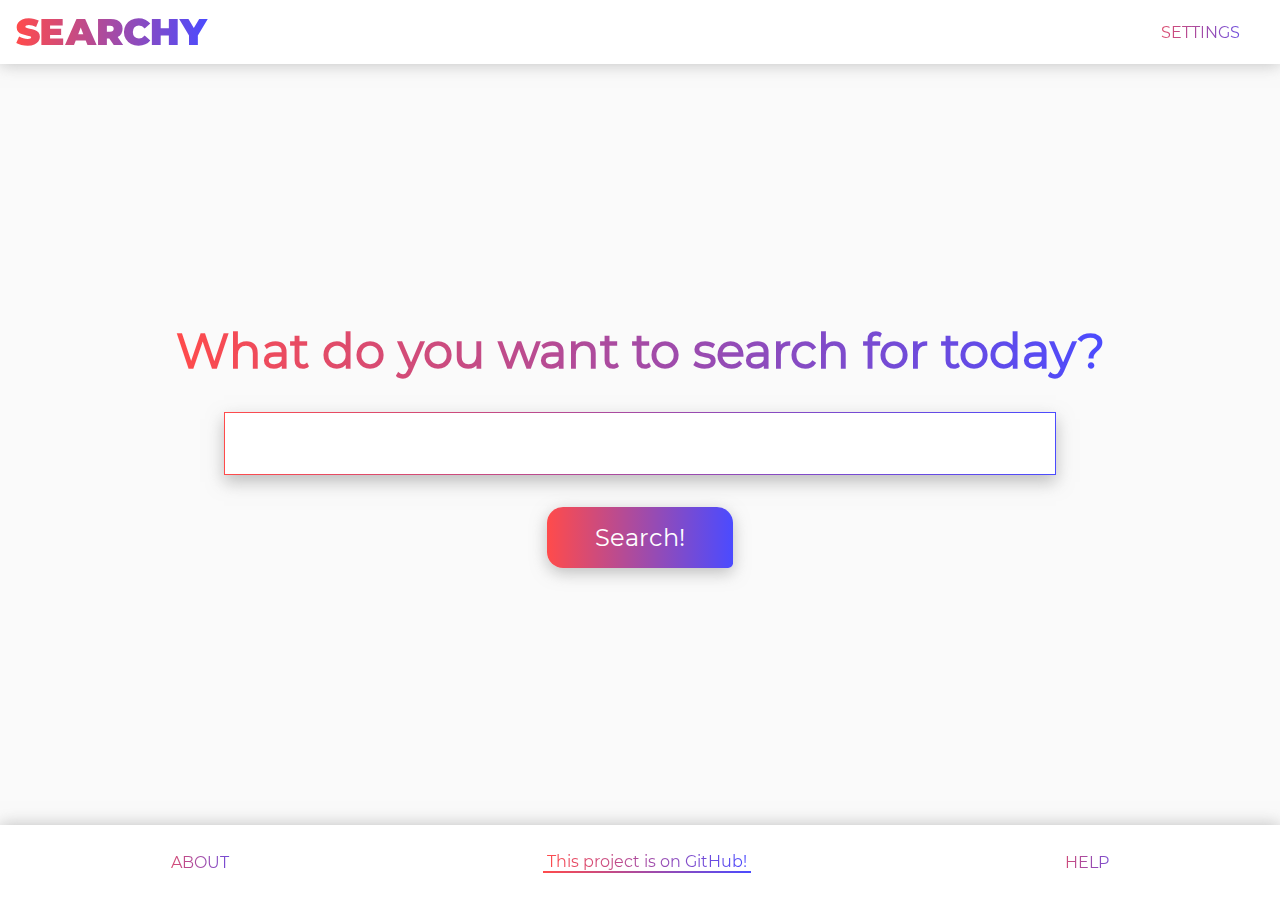
==== index.html @ b9e06f4c "Dark mode added (works). Some fixes for panels." ====
<!DOCTYPE html>
<html lang="en">
<head>
    <meta charset="UTF-8">
    <meta name="viewport" content="width=device-width, initial-scale=1.0">
    <title>Searchy!</title>
    <link rel="stylesheet" type="text/css" href="./assets/main.css">
</head>
<body>
    <nav>
        <img class="logo" src="./assets/logo.svg">

        <button id="settings-btn" class="panel-btn" direction="right">
            SETTINGS
        </button>
    </nav>

    <main>
        <h1 id="searchmsg">
            What do you want to search for today?
        </h1>

        <form id="searchform">
            <input type="text" name="searchbox" id="searchbox" class="searchbox" autocomplete="off">

            <button id="searchbtn" type="submit">Search!</button>
        </form>
    </main>

    <footer>
        <button id="about-btn" class="panel-btn" direction="left">
            ABOUT
        </button>

        <a class="github" target="parent" href="https://github.com/BurnyLlama/search-site">This project is on GitHub!</a>

        <button id="help-btn" class="panel-btn" direction="right">
            HELP
        </button>
    </footer>

    <div class="panel panel-right" id="settings-panel" direction="right">
        <h2>
            Theme
        </h2>

        <form action="#" id="settings-theme">
            <input type="radio" name="theme" id="dark-theme" value="dark">
            <label for="dark-theme">Dark Theme</label>

            <input type="radio" name="theme" id="light-theme" value="light">
            <label for="light-theme">Light Theme</label>
        </form>
    </div>

    <div class="panel panel-left" id="about-panel" direction="left">
        <h2>
            About
        </h2>
    </div>

    <div class="panel panel-right" id="help-panel" direction="right">
        <h2>
            Help
        </h2>
        <h3>
            How do I search?
        </h3>
        <p>
            Just type in a query in the search box and then just hit the search button. (Or if you're lazy, then just hit enter.)
        </p>

        <h3>Tips and tricks:</h3>
        <p>
            You can use a minus (-) followed by a word to exlude from your search. <br>
            Example: If you search for "cats -movie", you'll not get the <i>Cats</i> movie as a result.
        </p>
        <p>
            You can also search for a specific phrase if you put it in quotation marks (""). <br>
            Example: "hello world" will search for results including that specific phrase.
        </p>
    </div>

    <img id="close-btn" src="./assets/close.svg" alt="x">

    <script src="./assets/search.js"></script>
    <script src="./assets/searchmsg.js"></script>
    <script src="./assets/panels.js"></script>
    <script src="./assets/settings.js"></script>
</body>
</html>
---- assets/main.css ----
@import 'scaling.css';

@font-face {
    src: url('./Montserrat-Regular.ttf');
    font-family: 'Montserrat';
}

* {
    box-sizing: border-box;
    margin: 0;
    padding: 0;

    font-family: 'Montserrat', sans-serif;

    color: var(--text);
}

:root {
    --surface: #fafafa; /* #FAFAFA */
    --standout: #fff; /* #FFF */
    --text: #222; /* #222 */
    --shadow: #8888; /* #6668 */
}

html, body {
    overflow-x: hidden;
}

body {
    display: grid;
    grid-template-rows: max-content 1fr max-content;
    height: 100vh;
}

nav {
    display: flex;
    align-items: center;
    width: 100%;

    background: var(--standout);
    box-shadow: 0 0 1rem var(--shadow);
    z-index: 1;
}

button {
    color: transparent;
    background: linear-gradient(to right, #ff4b4b, #4b4bff);
    -webkit-background-clip: text;
    -moz-background-clip: text;
    background-clip: text;

    cursor: pointer;

    border: 0 transparent none;

    font-size: 1rem;

    padding: .75rem 1.5rem;

    transition: .3s;

    outline: 0 transparent none;
}

button:active, button:focus, button:hover {
    color: white;
    background: linear-gradient(to right, #ff4b4b, #4b4bff);
}

.logo {
    height: 4rem;
}

#settings-btn {
    margin-left: auto;
    margin-right: 1rem;
}

main {
    display: flex;
    flex-direction: column;
    align-items: center;
    justify-content: center;

    background: var(--surface);
}

#searchform {
    width: 60vw;
    display: flex;
    flex-direction: column;
    align-items: center;
}

#searchmsg {
    font-size: 3rem;
    text-align: center;

    margin-bottom: 2rem;

    color: transparent;
    background: linear-gradient(to right, #ff4b4b, #4b4bff);
    -webkit-background-clip: text;
    -moz-background-clip: text;
    background-clip: text;
}

#searchbox {
    border: .1rem solid;
    border-image-source: linear-gradient(to right, #ff4b4b, #4b4bff);
    border-image-slice: 1;

    color: var(--text);
    background: var(--standout);

    box-shadow: 0 .3em 1rem var(--shadow);

    margin-bottom: 2rem;
    padding: 1rem;

    font-size: 1.5rem;

    width: 65vw;

    outline: 0 transparent none;
}

#searchbox:hover {
    border: .2rem solid;
    border-image-source: linear-gradient(to right, #ff4b4b, #4b4bff);
    border-image-slice: 1;

    padding: .9rem;
}

#searchbox:focus {
    border: .3rem solid;
    border-image-source: linear-gradient(to right, #ff4b4b, #4b4bff);
    border-image-slice: 1;

    padding: .82rem;
}

#searchbtn {
    width: min-content;
    box-shadow: 0 .3rem 1rem var(--shadow);

    font-size: 1.5rem;

    color: white;
    background: linear-gradient(to right, #ff4b4b, #4b4bff);

    border-radius: 1rem 1rem .3rem 1rem;

    padding: 1rem 3rem;

    transition: .3s;
}

#searchbtn:hover, #searchbtn:focus, #searchbtn:active {
    border-radius: 1.6rem 1.6rem .6rem 1.6rem;
    cursor: pointer;
}

footer {
    display: flex;
    justify-content: space-around;
    align-items: center;

    background: var(--standout);
    box-shadow: 0 0 1rem var(--shadow);

    padding: 1rem 0;
}

.github {
    color: transparent;
    background: linear-gradient(to right, #ff4b4b, #4b4bff);
    -webkit-background-clip: text;
    -moz-background-clip: text;
    background-clip: text;
}

.github::after {
    content: ' ';
    display: block;
    position: relative;
    left: -2%;
    bottom: 0;
    width: 104%;
    height: 1pt;
    background: linear-gradient(to right, #ff4b4b, #4b4bff);
}

.panel {
    position: fixed;
    z-index: 3;

    background: var(--standout);
    box-shadow: 0 0 1rem var(--shadow);

    padding: 3vw;
    font-size: .8rem;

    top: 0;
    width: 40vw;
    height: 100vh;

    transition: .3s;
}

.panel-left {
    left: -50vw;
}

.panel-right {
    left: 110vw;
}

.panel h2, .panel h3 {
    margin: 1em 0 .5em 0;
}

.panel p {
    margin: .5em 0;
}

#close-btn {
    position: absolute;
    z-index: 4;

    background: linear-gradient(to right, #ff4b4b, #4b4bff);
    border-radius: 100%;
    box-shadow: 0 .3rem 1rem var(--shadow);

    top: 3vh;
    left: 110vw;

    width: 4vw;
    height: 4vw;

    padding: 1vw;

    transition: left .8s, transform .3s;
}

#close-btn:hover {
    cursor: pointer;
    transform: translateY(-.2rem);
    transition: .3s;
}
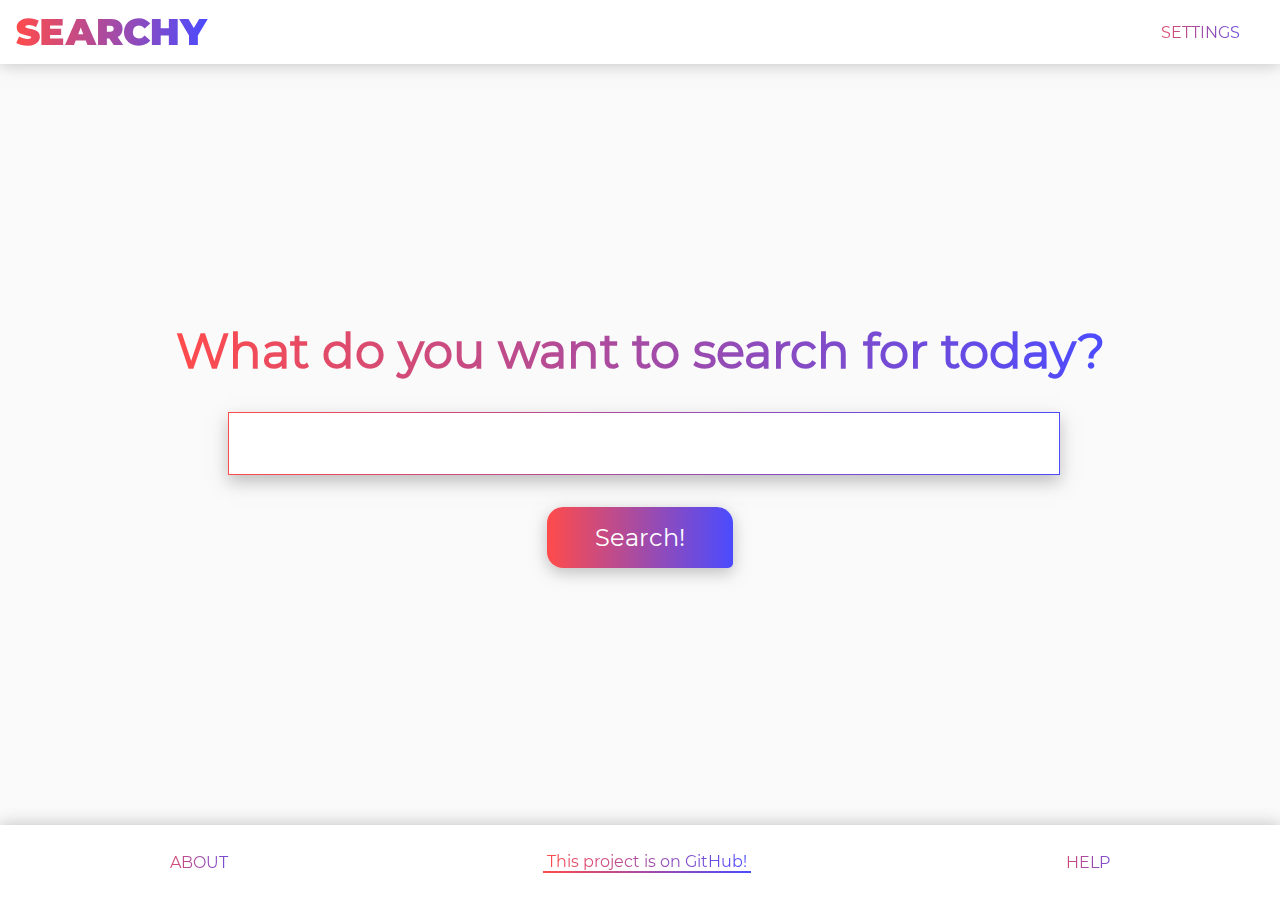
==== commit 5a0e49c4: "Small fixes to styles and about-panel." ====
--- a/index.html
+++ b/index.html
@@ -45,11 +45,47 @@
         </h2>
 
         <form action="#" id="settings-theme">
-            <input type="radio" name="theme" id="dark-theme" value="dark">
-            <label for="dark-theme">Dark Theme</label>
+            <p>
+                <input type="radio" name="theme" id="light-theme" checked value="light">
+                <label for="light-theme">Light Theme</label>
+            </p>
 
-            <input type="radio" name="theme" id="light-theme" value="light">
-            <label for="light-theme">Light Theme</label>
+            <p>
+                <input type="radio" name="theme" id="dark-theme" value="dark">
+                <label for="dark-theme">Dark Theme</label>
+            </p>
+        </form>
+
+        <h2>
+            Search Engine
+        </h2>
+        <form action="#" id="settings-search-engine">
+            <p>
+                <input type="radio" name="search-engine" id="search-engine-google" checked value="google">
+                <label for="search-engine-google">Google</label>
+            </p>
+
+            <p>
+                <input type="radio" name="search-engine" id="search-engine-ddg" value="ddg">
+                <label for="search-engine-ddg">Duck Duck Go</label>
+            </p>
+
+            <p>
+                <input type="radio" name="search-engine" id="search-engine-yahoo" value="yahoo">
+                <label for="search-engine-yahoo">Yahoo</label>
+            </p>
+
+            <p>
+                <input type="radio" name="search-engine" id="search-engine-bing" value="bing">
+                <label for="search-engine-bing">Bing</label>
+            </p>
+
+            <p>
+                <input type="radio" name="search-engine" id="search-engine-custom" value="custom">
+                <label for="search-engine-custom">
+                    Custom URL: <input type="text" id="search-engine-custom-url">
+                </label>
+            </p>
         </form>
     </div>
 
@@ -57,6 +93,9 @@
         <h2>
             About
         </h2>
+        <p>
+            This is a a little project I (<a href="https://github.com/BurnyLlama">BurnyLlama</a>) made in school. :D
+        </p>
     </div>
 
     <div class="panel panel-right" id="help-panel" direction="right">
--- a/assets/main.css
+++ b/assets/main.css
@@ -13,6 +13,8 @@
     font-family: 'Montserrat', sans-serif;
 
     color: var(--text);
+
+    transition: color .3s, background .3s;
 }
 
 :root {
@@ -52,6 +54,7 @@
     cursor: pointer;
 
     border: 0 transparent none;
+    border-radius: .8rem .8rem .3rem .8rem;
 
     font-size: 1rem;
 
@@ -173,22 +176,24 @@
     padding: 1rem 0;
 }
 
-.github {
+a {
     color: transparent;
     background: linear-gradient(to right, #ff4b4b, #4b4bff);
     -webkit-background-clip: text;
     -moz-background-clip: text;
     background-clip: text;
-}
-
-.github::after {
+    display: inline-grid;
+    margin: 0 .1rem;
+}
+
+a::after {
     content: ' ';
     display: block;
     position: relative;
     left: -2%;
     bottom: 0;
     width: 104%;
-    height: 1pt;
+    height: .1em;
     background: linear-gradient(to right, #ff4b4b, #4b4bff);
 }
 
@@ -248,4 +253,43 @@
     cursor: pointer;
     transform: translateY(-.2rem);
     transition: .3s;
+}
+
+input[typr=radio] {
+    background: #ff4b4b;
+}
+
+input[type=text] {
+    border: 0 transparent none;
+    border-bottom: .1rem solid;
+    border-image-source: linear-gradient(to right, #ff4b4b, #4b4bff);
+    border-image-slice: 1;
+
+    color: var(--text);
+    background: var(--surface);
+
+    margin: 0 0 0 .5rem;
+    padding: .25rem .5rem;
+
+    width: min(80%, 20vw);
+
+    outline: 0 transparent none;
+}
+
+input[type=text]:hover {
+    border: 0 transparent none;
+    border-bottom: .15rem solid;
+    border-image-source: linear-gradient(to right, #ff4b4b, #4b4bff);
+    border-image-slice: 1;
+
+    padding-bottom: .1rem;
+}
+
+input[type=text]:focus {
+    border: 0 transparent none;
+    border-bottom: .2rem solid;
+    border-image-source: linear-gradient(to right, #ff4b4b, #4b4bff);
+    border-image-slice: 1;
+
+    padding-bottom: .05rem;
 }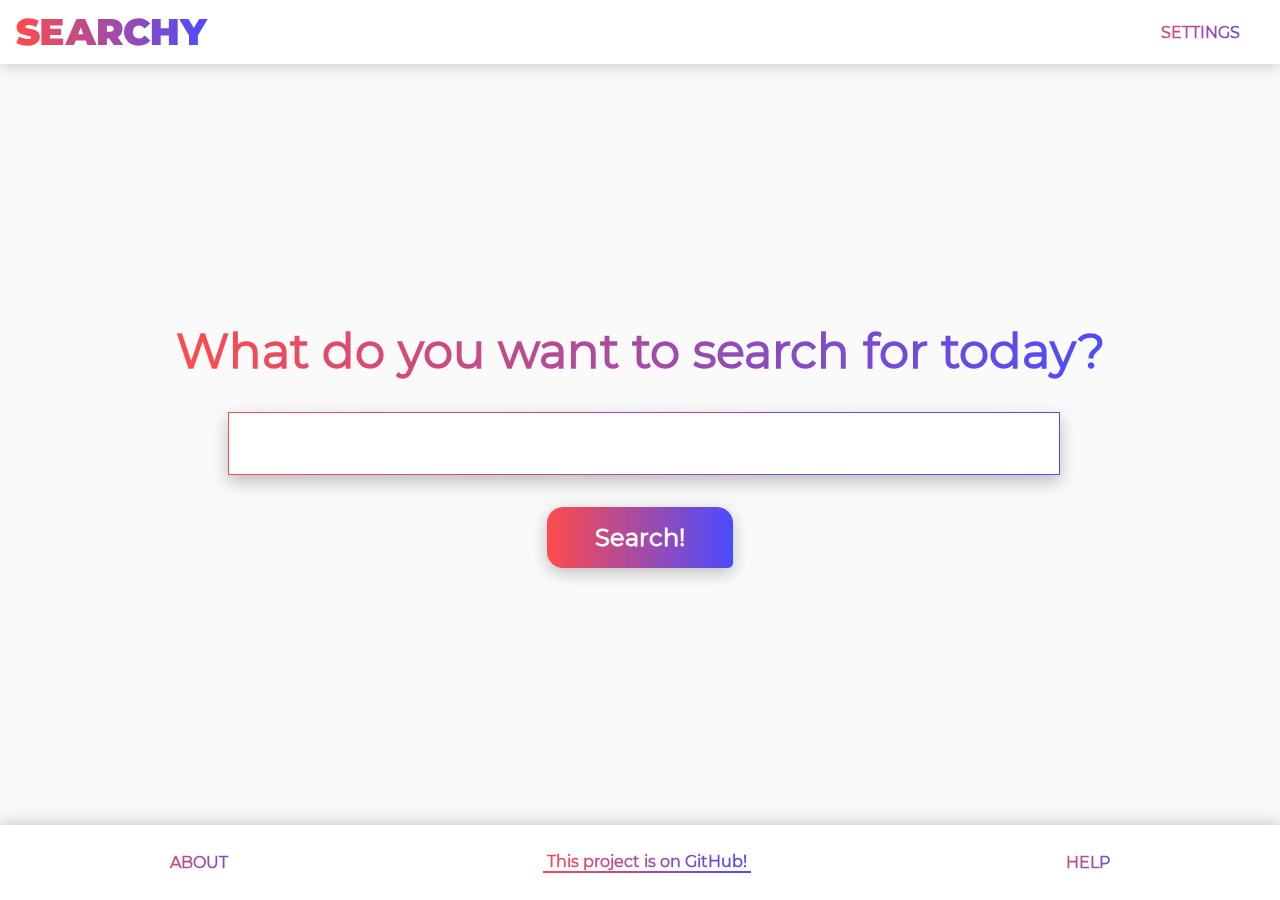
==== commit a3ea2802: "Refactored all JS. Added licenses to about-panel." ====
--- a/index.html
+++ b/index.html
@@ -96,6 +96,15 @@
         <p>
             This is a a little project I (<a href="https://github.com/BurnyLlama">BurnyLlama</a>) made in school. :D
         </p>
+
+        <h2>Licensing</h2>
+        <p>
+            The font used on this site is <a href="https://fonts.google.com/specimen/Montserrat?selection.family=Montserrat&sidebar.open=true&preview.text_type=custom">Montserrat</a>.
+            Montserrat is available under the <a href="./licenses/ofl.html">SIL OFL</a> license.
+        </p>
+        <p>
+            The rest of the site is licensed under the <a href="./licenses/mit.html">MIT license</a>.
+        </p>
     </div>
 
     <div class="panel panel-right" id="help-panel" direction="right">
@@ -122,9 +131,6 @@
 
     <img id="close-btn" src="./assets/close.svg" alt="x">
 
-    <script src="./assets/search.js"></script>
-    <script src="./assets/searchmsg.js"></script>
-    <script src="./assets/panels.js"></script>
-    <script src="./assets/settings.js"></script>
+    <script src="./scripts/main.js" type="module"></script>
 </body>
 </html>--- a/assets/main.css
+++ b/assets/main.css
@@ -57,6 +57,7 @@
     border-radius: .8rem .8rem .3rem .8rem;
 
     font-size: 1rem;
+    font-weight: bold;
 
     padding: .75rem 1.5rem;
 
@@ -197,6 +198,10 @@
     background: linear-gradient(to right, #ff4b4b, #4b4bff);
 }
 
+.github {
+    font-weight: bold;
+}
+
 .panel {
     position: fixed;
     z-index: 3;
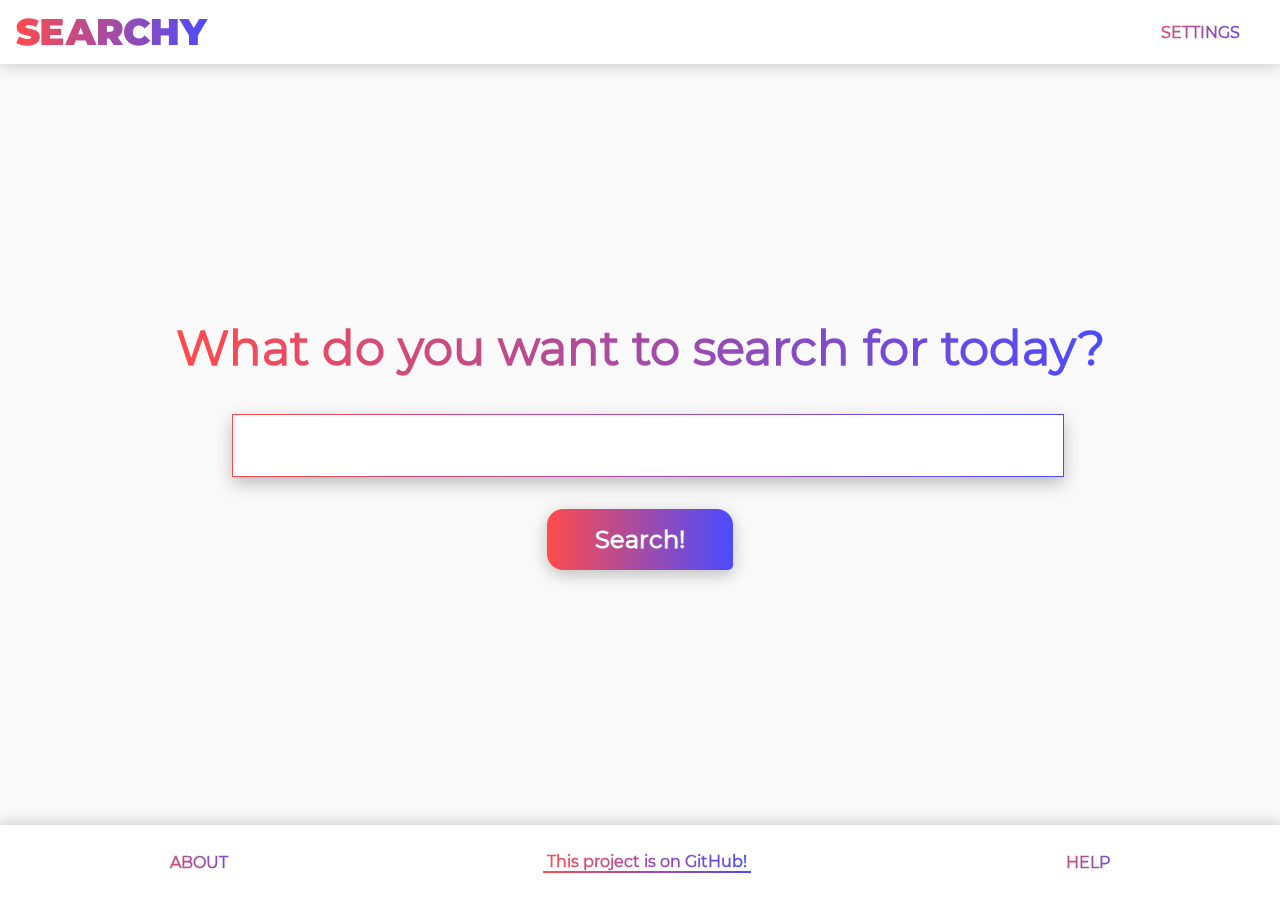
==== commit 5258ad8b: "Made the site more responsive." ====
--- a/index.html
+++ b/index.html
@@ -4,7 +4,8 @@
     <meta charset="UTF-8">
     <meta name="viewport" content="width=device-width, initial-scale=1.0">
     <title>Searchy!</title>
-    <link rel="stylesheet" type="text/css" href="./assets/main.css">
+    <link rel="stylesheet" type="text/css" href="./styles/main.css">
+    <link rel="stylesheet" type="text/css" href="./styles/mobile.css">
 </head>
 <body>
     <nav>
@@ -45,48 +46,55 @@
         </h2>
 
         <form action="#" id="settings-theme">
-            <p>
+            <div class="settings-container">
                 <input type="radio" name="theme" id="light-theme" checked value="light">
                 <label for="light-theme">Light Theme</label>
-            </p>
+            </div>
 
-            <p>
+            <div class="settings-container">
                 <input type="radio" name="theme" id="dark-theme" value="dark">
                 <label for="dark-theme">Dark Theme</label>
-            </p>
+            </div>
         </form>
 
         <h2>
             Search Engine
         </h2>
         <form action="#" id="settings-search-engine">
-            <p>
+            <div class="settings-container">
                 <input type="radio" name="search-engine" id="search-engine-google" checked value="google">
                 <label for="search-engine-google">Google</label>
-            </p>
+            </div>
 
-            <p>
+            <div class="settings-container">
                 <input type="radio" name="search-engine" id="search-engine-ddg" value="ddg">
                 <label for="search-engine-ddg">Duck Duck Go</label>
-            </p>
+            </div>
 
-            <p>
+            <div class="settings-container">
                 <input type="radio" name="search-engine" id="search-engine-yahoo" value="yahoo">
                 <label for="search-engine-yahoo">Yahoo</label>
-            </p>
+            </div>
 
-            <p>
+            <div class="settings-container">
                 <input type="radio" name="search-engine" id="search-engine-bing" value="bing">
                 <label for="search-engine-bing">Bing</label>
-            </p>
+            </div>
 
-            <p>
+            <div class="settings-container">
                 <input type="radio" name="search-engine" id="search-engine-custom" value="custom">
                 <label for="search-engine-custom">
-                    Custom URL: <input type="text" id="search-engine-custom-url">
+                    Custom URL:
                 </label>
-            </p>
+            </div>
+            <div class="settings-container">
+                <input type="text" id="search-engine-custom-url">
+            </div>
         </form>
+
+        <div class="settings-container">
+            <button id="settings-save-btn">Save Settings</button>
+        </div>
     </div>
 
     <div class="panel panel-left" id="about-panel" direction="left">
@@ -129,7 +137,8 @@
         </p>
     </div>
 
-    <img id="close-btn" src="./assets/close.svg" alt="x">
+    <img class="close-btn" id="close-btn-right" src="./assets/close.svg" alt="x">
+    <img class="close-btn" id="close-btn-left" src="./assets/close.svg" alt="x">
 
     <script src="./scripts/main.js" type="module"></script>
 </body>
--- a/styles/main.css
+++ b/styles/main.css
@@ -0,0 +1,325 @@
+@import 'scaling.css';
+
+@font-face {
+    src: url('/assets/Montserrat-Regular.ttf');
+    font-family: 'Montserrat';
+}
+
+* {
+    box-sizing: border-box;
+    margin: 0;
+    padding: 0;
+
+    font-family: 'Montserrat', sans-serif;
+
+    color: var(--text);
+
+    transition: color .3s, background .3s;
+}
+
+:root {
+    --surface: #fafafa; /* #FAFAFA */
+    --standout: #fff; /* #FFF */
+    --text: #222; /* #222 */
+    --shadow: #8888; /* #6668 */
+}
+
+html, body {
+    overflow-x: hidden;
+    background: var(--surface);
+}
+
+body {
+    display: grid;
+    grid-template-areas: 'nav' 'main' 'footer';
+    grid-template-rows: max-content 1fr max-content;
+    height: 100vh;
+}
+
+nav {
+    grid-area: nav;
+    display: flex;
+    align-items: center;
+    width: 100%;
+
+    background: var(--standout);
+    box-shadow: 0 0 1rem var(--shadow);
+    z-index: 1;
+}
+
+button {
+    color: transparent;
+    background: linear-gradient(to right, #ff4b4b, #4b4bff);
+    -webkit-background-clip: text;
+    -moz-background-clip: text;
+    background-clip: text;
+
+    cursor: pointer;
+
+    border: 0 transparent none;
+    border-radius: .8rem .8rem .3rem .8rem;
+
+    font-size: 1em;
+    font-weight: bold;
+
+    padding: .75rem 1.5rem;
+
+    transition: .3s;
+
+    outline: 0 transparent none;
+}
+
+button:active, button:focus, button:hover {
+    color: white;
+    background: linear-gradient(to right, #ff4b4b, #4b4bff);
+}
+
+.logo {
+    height: 4rem;
+}
+
+#settings-btn {
+    margin-left: auto;
+    margin-right: 1rem;
+}
+
+main {
+    grid-area: main;
+    display: flex;
+    flex-direction: column;
+    align-items: center;
+    justify-content: center;
+
+    background: var(--surface);
+}
+
+#searchform {
+    width: 60vw;
+    display: flex;
+    flex-direction: column;
+    align-items: center;
+}
+
+#searchmsg {
+    font-size: 3rem;
+    text-align: center;
+
+    margin-bottom: 2rem;
+
+    color: transparent;
+    background: linear-gradient(to right, #ff4b4b, #4b4bff);
+    -webkit-background-clip: text;
+    -moz-background-clip: text;
+    background-clip: text;
+}
+
+#searchbox {
+    border: .1rem solid;
+    border-image-source: linear-gradient(to right, #ff4b4b, #4b4bff);
+    border-image-slice: 1;
+
+    color: var(--text);
+    background: var(--standout);
+
+    box-shadow: 0 .3em 1rem var(--shadow);
+
+    margin-bottom: 2rem;
+    padding: 1rem;
+
+    font-size: 1.5rem;
+
+    width: 65vw;
+
+    outline: 0 transparent none;
+}
+
+#searchbox:hover {
+    border: .2rem solid;
+    border-image-source: linear-gradient(to right, #ff4b4b, #4b4bff);
+    border-image-slice: 1;
+
+    padding: .85rem;
+}
+
+#searchbox:focus {
+    border: .3rem solid;
+    border-image-source: linear-gradient(to right, #ff4b4b, #4b4bff);
+    border-image-slice: 1;
+
+    padding: .75rem;
+}
+
+#searchbtn {
+    width: min-content;
+    box-shadow: 0 .3rem 1rem var(--shadow);
+
+    font-size: 1.5rem;
+
+    color: white;
+    background: linear-gradient(to right, #ff4b4b, #4b4bff);
+
+    border-radius: 1rem 1rem .3rem 1rem;
+
+    padding: 1rem 3rem;
+
+    transition: .3s;
+}
+
+#searchbtn:hover, #searchbtn:focus, #searchbtn:active {
+    border-radius: 1.6rem 1.6rem .6rem 1.6rem;
+    cursor: pointer;
+}
+
+footer {
+    grid-area: footer;
+    display: flex;
+    justify-content: space-around;
+    align-items: center;
+
+    background: var(--standout);
+    box-shadow: 0 0 1rem var(--shadow);
+
+    padding: 1rem 0;
+}
+
+a {
+    color: transparent;
+    background: linear-gradient(to right, #ff4b4b, #4b4bff);
+    -webkit-background-clip: text;
+    -moz-background-clip: text;
+    background-clip: text;
+    display: inline-grid;
+    margin: 0 .1rem;
+}
+
+a::after {
+    content: ' ';
+    display: block;
+    position: relative;
+    left: -2%;
+    bottom: 0;
+    width: 104%;
+    height: .1em;
+    background: linear-gradient(to right, #ff4b4b, #4b4bff);
+}
+
+.github {
+    font-weight: bold;
+}
+
+.panel {
+    position: fixed;
+    z-index: 3;
+
+    background: var(--standout);
+    box-shadow: 0 0 1rem var(--shadow);
+
+    padding: 3vw;
+    font-size: 1rem;
+
+    top: 0;
+    width: 40vw;
+    height: 100vh;
+
+    transition: .3s;
+}
+
+.panel-left {
+    left: -100%;
+}
+
+.panel-right {
+    right: -100%;
+}
+
+.panel h2, .panel h3 {
+    margin: 1em 0 .5em 0;
+}
+
+.panel p {
+    margin: .5em 0;
+}
+
+.close-btn {
+    position: absolute;
+    z-index: 4;
+
+    background: linear-gradient(to right, #ff4b4b, #4b4bff);
+    border-radius: 100%;
+    box-shadow: 0 .3rem 1rem var(--shadow);
+
+    top: -100vh;
+    right: 50vw;
+
+    width: 4vw;
+    height: 4vw;
+
+    padding: 1vw;
+
+    transition: top .5s, transform .3s;
+}
+
+.close-btn:hover {
+    cursor: pointer;
+    transform: translateY(-.2rem);
+    transition: .3s;
+}
+
+#close-btn-left {
+    left: 39vw;
+}
+
+#close-btn-right {
+    right: 39vw;
+}
+
+.settings-container {
+    display: flex;
+    align-self: center;
+    margin: .25rem 0;
+}
+
+input[type=radio] {
+    background: #ff4b4b;
+    margin-right: .3rem;
+}
+
+input[type=text] {
+    border: 0 transparent none;
+    border-bottom: .1rem solid;
+    border-image-source: linear-gradient(to right, #ff4b4b, #4b4bff);
+    border-image-slice: 1;
+
+    color: var(--text);
+    background: var(--surface);
+
+    margin: .3rem 0 0 1rem;
+    padding: .25rem .5rem;
+    font-size: 1em;
+
+    width: 100%;
+
+    outline: 0 transparent none;
+}
+
+input[type=text]:hover {
+    border: 0 transparent none;
+    border-bottom: .15rem solid;
+    border-image-source: linear-gradient(to right, #ff4b4b, #4b4bff);
+    border-image-slice: 1;
+
+    padding-bottom: .2rem;
+}
+
+input[type=text]:focus {
+    border: 0 transparent none;
+    border-bottom: .2rem solid;
+    border-image-source: linear-gradient(to right, #ff4b4b, #4b4bff);
+    border-image-slice: 1;
+
+    padding-bottom: .15rem;
+}
+
+#settings-save-btn {
+    margin: 1rem auto;
+}--- a/styles/mobile.css
+++ b/styles/mobile.css
@@ -0,0 +1,67 @@
+@media screen and (max-width: 800px) {
+    body {
+        grid-template-areas: 'main' 'nav' 'footer';
+        grid-template-rows: 1fr max-content max-content;
+    }
+
+    .logo {
+        position: fixed;
+        width: 100vw;
+        height: auto;
+        bottom: 75vh;
+    }
+
+    nav {
+        background: transparent;
+        box-shadow: 0 0 0 transparent;
+    }
+
+    #settings-btn {
+        position: relative;
+        bottom: 2rem;
+
+        font-size: 1.25rem;
+
+        margin-left: 50%;
+        transform: translateX(-50%);
+    }
+
+    main {
+        justify-content: end;
+        padding-bottom: 20vh;
+    }
+
+    #searchbox {
+        width: 90vw;
+    }
+
+    .panel {
+        width: 90vw;
+
+        display: flex;
+        flex-direction: column;
+        justify-content: center;
+
+        font-size: 1.5rem;
+    }
+
+    .panel > * {
+        width: 100%;
+    }
+
+    .close-btn {
+        width: 10vw;
+        height: 10vw;
+
+        padding: 3vw;
+        margin-top: 80vh;
+    }
+
+    #close-btn-left {
+        left: 75vw;
+    }
+    
+    #close-btn-right {
+        right: 15vw;
+    }
+}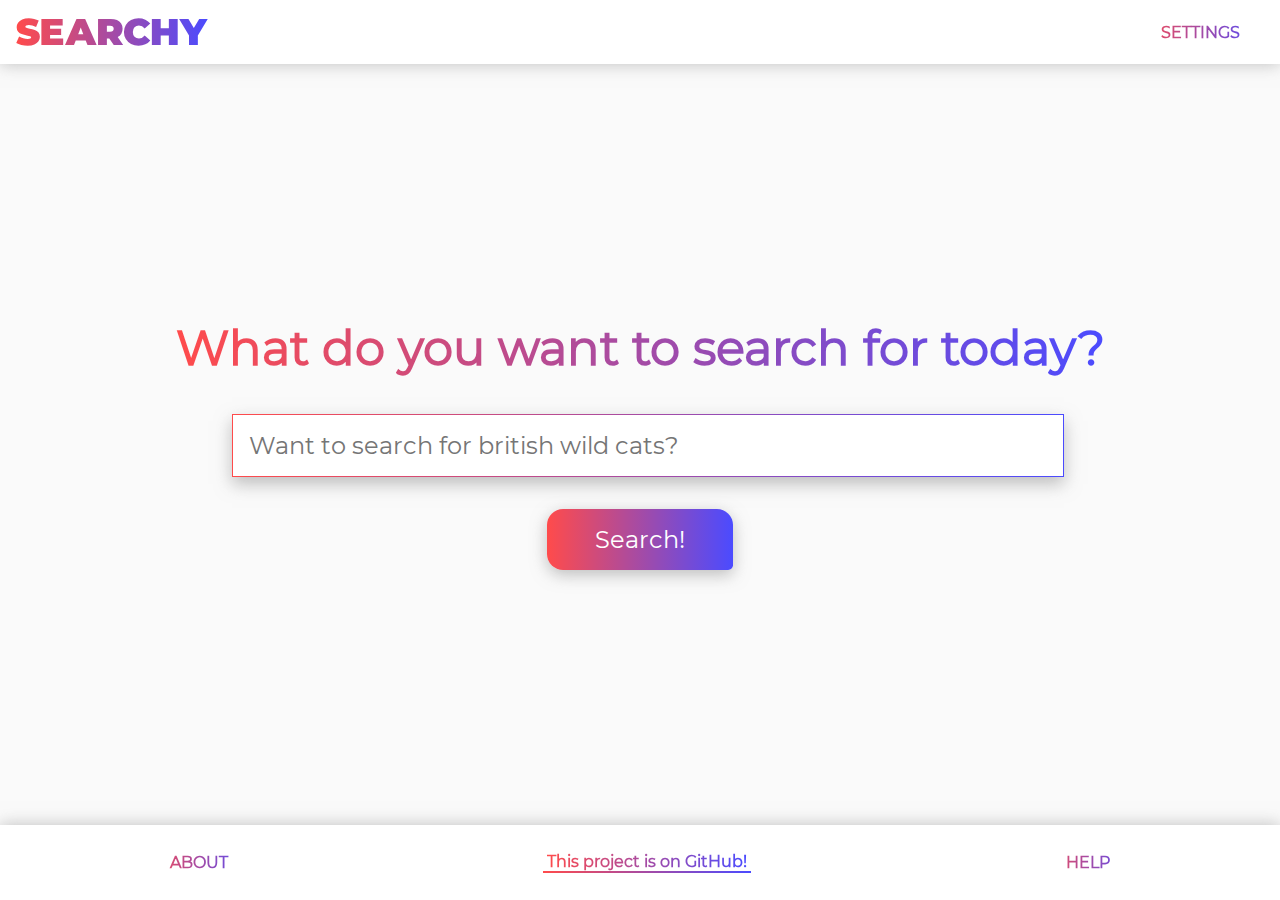
==== commit 52da990d: "Added PONG Easter Egg. :)" ====
--- a/index.html
+++ b/index.html
@@ -137,6 +137,12 @@
         </p>
     </div>
 
+    <div id="pong-game">
+        <iframe src="./assets/pong/index.html" loading="lazy" frameborder="0" width="640" height="480"></iframe>
+    </div>
+    <img class="close-btn" id="close-btn-game" src="./assets/close.svg" alt="x">
+
+
     <img class="close-btn" id="close-btn-right" src="./assets/close.svg" alt="x">
     <img class="close-btn" id="close-btn-left" src="./assets/close.svg" alt="x">
 
--- a/styles/main.css
+++ b/styles/main.css
@@ -154,6 +154,7 @@
     box-shadow: 0 .3rem 1rem var(--shadow);
 
     font-size: 1.5rem;
+    font-weight: normal;
 
     color: white;
     background: linear-gradient(to right, #ff4b4b, #4b4bff);
@@ -273,6 +274,11 @@
     right: 39vw;
 }
 
+#close-btn-game {
+    left: 48vw;
+    z-index: 6;
+}
+
 .settings-container {
     display: flex;
     align-self: center;
@@ -322,4 +328,22 @@
 
 #settings-save-btn {
     margin: 1rem auto;
-}+}
+
+#pong-game {
+    position: fixed;
+
+    width: 100vw;
+    height: 100vh;
+
+    left: 0;
+    top: 100vh;
+    z-index: 5;
+
+    display: grid;
+    place-items: center;
+
+    background: var(--shadow);
+
+    transition: top .5s;
+}
--- a/styles/mobile.css
+++ b/styles/mobile.css
@@ -27,7 +27,7 @@
     }
 
     main {
-        justify-content: end;
+        justify-content: flex-end;
         padding-bottom: 20vh;
     }
 
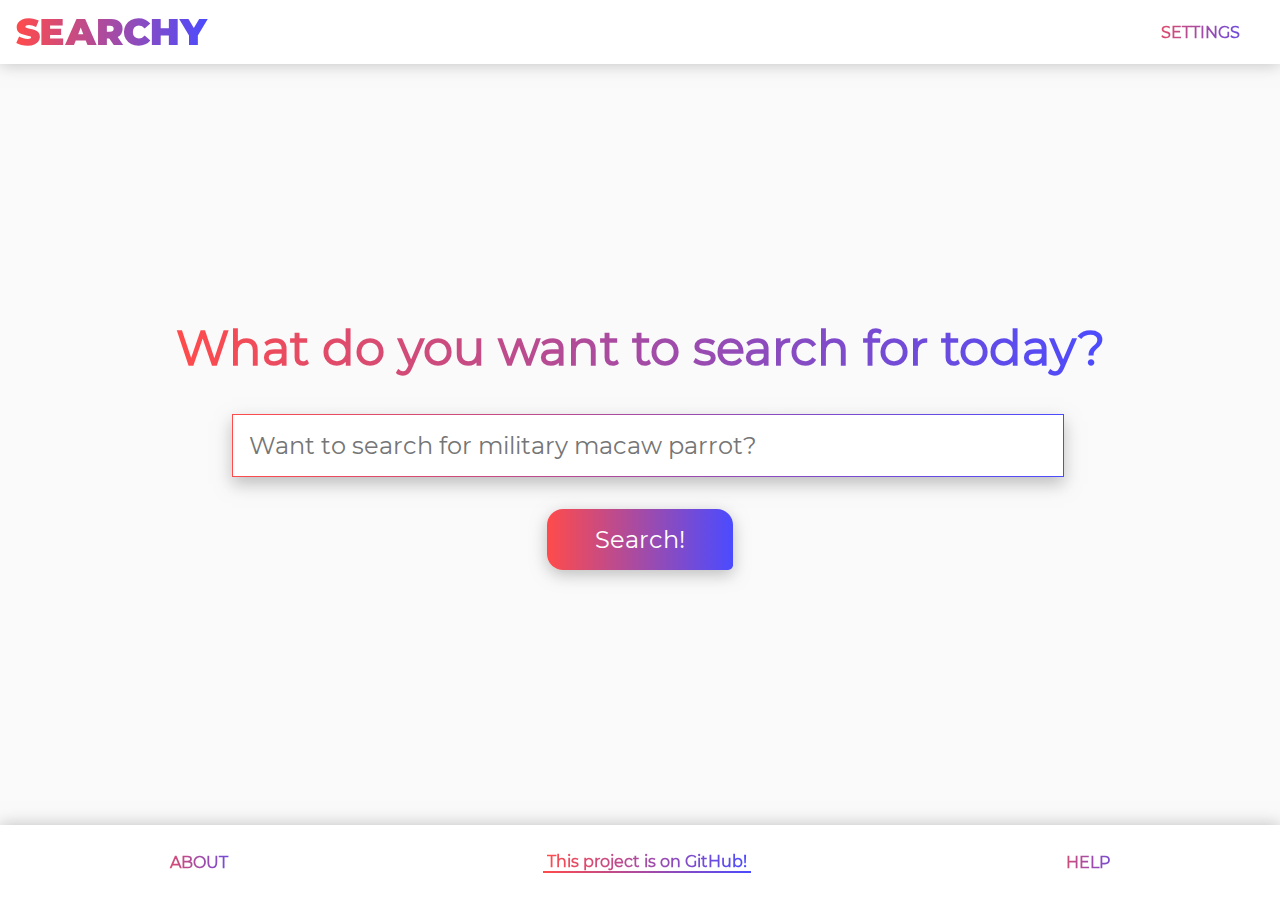
==== commit 785783cd: "Tweaked settings. Added ability to choose colors." ====
--- a/index.html
+++ b/index.html
@@ -9,7 +9,10 @@
 </head>
 <body>
     <nav>
-        <img class="logo" src="./assets/logo.svg">
+        <!-- <img class="logo" src="./assets/logo.svg"> -->
+        <div class="logo">
+            <svg id="Layer_1" data-name="Layer 1" xmlns="http://www.w3.org/2000/svg" xmlns:xlink="http://www.w3.org/1999/xlink" viewBox="0 0 1400 400"><defs><style>.cls-1{fill:url(#linear-gradient);}</style><linearGradient id="linear-gradient" x1="101.6" y1="200" x2="1298.4" y2="200" gradientUnits="userSpaceOnUse"><stop offset="0" stop-color="var(--color1)"/><stop offset="1" stop-color="var(--color2)"/></linearGradient></defs><path class="cls-1" d="M217.44,187.48a215.1,215.1,0,0,0-31.59-8.07q-14.52-2.81-20.83-5.27t-6.32-7.37q0-10.29,21.3-10.29,21.52,0,45.63,12.16l16.61-40A103.87,103.87,0,0,0,213.57,118a152.13,152.13,0,0,0-33.11-3.62q-24.57,0-41.77,7.25T112.84,141.5a48.5,48.5,0,0,0-8.66,28.08q0,17.79,9.36,28.2a53.8,53.8,0,0,0,22,15,238.28,238.28,0,0,0,31.59,8.54q14.73,3,21.17,5.62t6.44,7.72q0,4.45-4.92,6.67t-16.38,2.22a102.38,102.38,0,0,1-27.84-4.09,113.44,113.44,0,0,1-26.21-10.88L101.6,268.8q12.41,7.71,31.71,12.28A172,172,0,0,0,173,285.64q24.56,0,41.76-7.37t25.86-19.89a48,48,0,0,0,8.66-28q0-17.78-9.48-28.08A55,55,0,0,0,217.44,187.48Zm95.49,31.24h69.26V178.94H312.93V159.75h78.85V118.1H258.64V281.9H394.83V240.25h-81.9Zm165-100.62L406.33,281.9h56.16l11-28.55h62.25l11,28.55h57.1l-71.6-163.8Zm10.76,95.47,15.91-41.18,15.92,41.18Zm269.57-3q8-13.09,8-30.65,0-18.72-9.13-32.76t-26-21.53q-16.86-7.49-39.55-7.49H612.72V281.9H668V240.72h15l27.85,41.18h59l-34.4-50.54Q750.31,223.64,758.27,210.53ZM704.92,194q-5.62,5-16.85,5H668V160.69h20.12q11.23,0,16.85,5t5.61,14.16Q710.53,189,704.92,194Zm163.65-35q20.58,0,35.8,19.19l34.86-31.12a79.11,79.11,0,0,0-30.88-24.34q-18.74-8.43-42.59-8.42-26,0-46.8,10.88a81.28,81.28,0,0,0-32.65,30.42Q774.51,175.19,774.5,200t11.81,44.34A81.28,81.28,0,0,0,819,274.76q20.82,10.89,46.8,10.88,23.87,0,42.59-8.42a79.11,79.11,0,0,0,30.88-24.34l-34.86-31.12q-15.21,19.19-35.8,19.19-17.33,0-27.85-11.12T830.19,200q0-18.72,10.53-29.83T868.57,159.05Zm186.81,17.08h-51v-58H949.14V281.9h55.23V221.53h51V281.9h55.22V118.1h-55.22Zm189.66-58-33.69,56.63-33.46-56.63h-58.27l61.78,103.66V281.9h55.22V222.46L1298.4,118.1Z"/></svg>
+        </div>
 
         <button id="settings-btn" class="panel-btn" direction="right">
             SETTINGS
@@ -57,6 +60,22 @@
             </div>
         </form>
 
+        <form action="#" id="settings-colors">
+            <div class="settings-container">
+                <input type="color" name="color1" id="color1">
+                <label for="color1">Color 1</label>
+            </div>
+
+            <div class="settings-container">
+                <input type="color" name="color2" id="color2">
+                <label for="color2">Color 2</label>
+            </div>
+
+            <p>
+                (Click on the small squares to change the colors.)
+            </p>
+        </form>
+
         <h2>
             Search Engine
         </h2>
@@ -94,6 +113,7 @@
 
         <div class="settings-container">
             <button id="settings-save-btn">Save Settings</button>
+            <button id="settings-default-btn">Default Settings</button>
         </div>
     </div>
 
--- a/styles/main.css
+++ b/styles/main.css
@@ -22,6 +22,10 @@
     --standout: #fff; /* #FFF */
     --text: #222; /* #222 */
     --shadow: #8888; /* #6668 */
+    /* -- */
+    --color1: #ff4b4b;
+    --color2: #4b4bff;
+    --gradient: linear-gradient(to right, var(--color1), var(--color2))
 }
 
 html, body {
@@ -49,7 +53,7 @@
 
 button {
     color: transparent;
-    background: linear-gradient(to right, #ff4b4b, #4b4bff);
+    background: var(--gradient);
     -webkit-background-clip: text;
     -moz-background-clip: text;
     background-clip: text;
@@ -71,11 +75,15 @@
 
 button:active, button:focus, button:hover {
     color: white;
-    background: linear-gradient(to right, #ff4b4b, #4b4bff);
+    background: var(--gradient);
 }
 
 .logo {
     height: 4rem;
+}
+
+.logo > svg {
+    height: 100%;
 }
 
 #settings-btn {
@@ -107,7 +115,7 @@
     margin-bottom: 2rem;
 
     color: transparent;
-    background: linear-gradient(to right, #ff4b4b, #4b4bff);
+    background: var(--gradient);
     -webkit-background-clip: text;
     -moz-background-clip: text;
     background-clip: text;
@@ -115,7 +123,7 @@
 
 #searchbox {
     border: .1rem solid;
-    border-image-source: linear-gradient(to right, #ff4b4b, #4b4bff);
+    border-image-source: var(--gradient);
     border-image-slice: 1;
 
     color: var(--text);
@@ -135,7 +143,7 @@
 
 #searchbox:hover {
     border: .2rem solid;
-    border-image-source: linear-gradient(to right, #ff4b4b, #4b4bff);
+    border-image-source: var(--gradient);
     border-image-slice: 1;
 
     padding: .85rem;
@@ -143,7 +151,7 @@
 
 #searchbox:focus {
     border: .3rem solid;
-    border-image-source: linear-gradient(to right, #ff4b4b, #4b4bff);
+    border-image-source: var(--gradient);
     border-image-slice: 1;
 
     padding: .75rem;
@@ -157,7 +165,7 @@
     font-weight: normal;
 
     color: white;
-    background: linear-gradient(to right, #ff4b4b, #4b4bff);
+    background: var(--gradient);
 
     border-radius: 1rem 1rem .3rem 1rem;
 
@@ -185,7 +193,7 @@
 
 a {
     color: transparent;
-    background: linear-gradient(to right, #ff4b4b, #4b4bff);
+    background: var(--gradient);
     -webkit-background-clip: text;
     -moz-background-clip: text;
     background-clip: text;
@@ -201,7 +209,7 @@
     bottom: 0;
     width: 104%;
     height: .1em;
-    background: linear-gradient(to right, #ff4b4b, #4b4bff);
+    background: var(--gradient);
 }
 
 .github {
@@ -245,7 +253,7 @@
     position: absolute;
     z-index: 4;
 
-    background: linear-gradient(to right, #ff4b4b, #4b4bff);
+    background: var(--gradient);
     border-radius: 100%;
     box-shadow: 0 .3rem 1rem var(--shadow);
 
@@ -293,7 +301,7 @@
 input[type=text] {
     border: 0 transparent none;
     border-bottom: .1rem solid;
-    border-image-source: linear-gradient(to right, #ff4b4b, #4b4bff);
+    border-image-source: var(--gradient);
     border-image-slice: 1;
 
     color: var(--text);
@@ -311,7 +319,7 @@
 input[type=text]:hover {
     border: 0 transparent none;
     border-bottom: .15rem solid;
-    border-image-source: linear-gradient(to right, #ff4b4b, #4b4bff);
+    border-image-source: var(--gradient);
     border-image-slice: 1;
 
     padding-bottom: .2rem;
@@ -320,13 +328,27 @@
 input[type=text]:focus {
     border: 0 transparent none;
     border-bottom: .2rem solid;
-    border-image-source: linear-gradient(to right, #ff4b4b, #4b4bff);
+    border-image-source: var(--gradient);
     border-image-slice: 1;
 
     padding-bottom: .15rem;
 }
 
-#settings-save-btn {
+input[type="color"] {
+    -webkit-appearance: none;
+    border: none;
+    margin-right: .5rem;
+    width: 1.25rem;
+    height: 1.25rem;
+}
+input[type="color"]::-webkit-color-swatch-wrapper {
+    padding: 0;
+}
+input[type="color"]::-webkit-color-swatch {
+    border: none;
+}
+
+#settings-save-btn, #settings-default-btn {
     margin: 1rem auto;
 }
 
